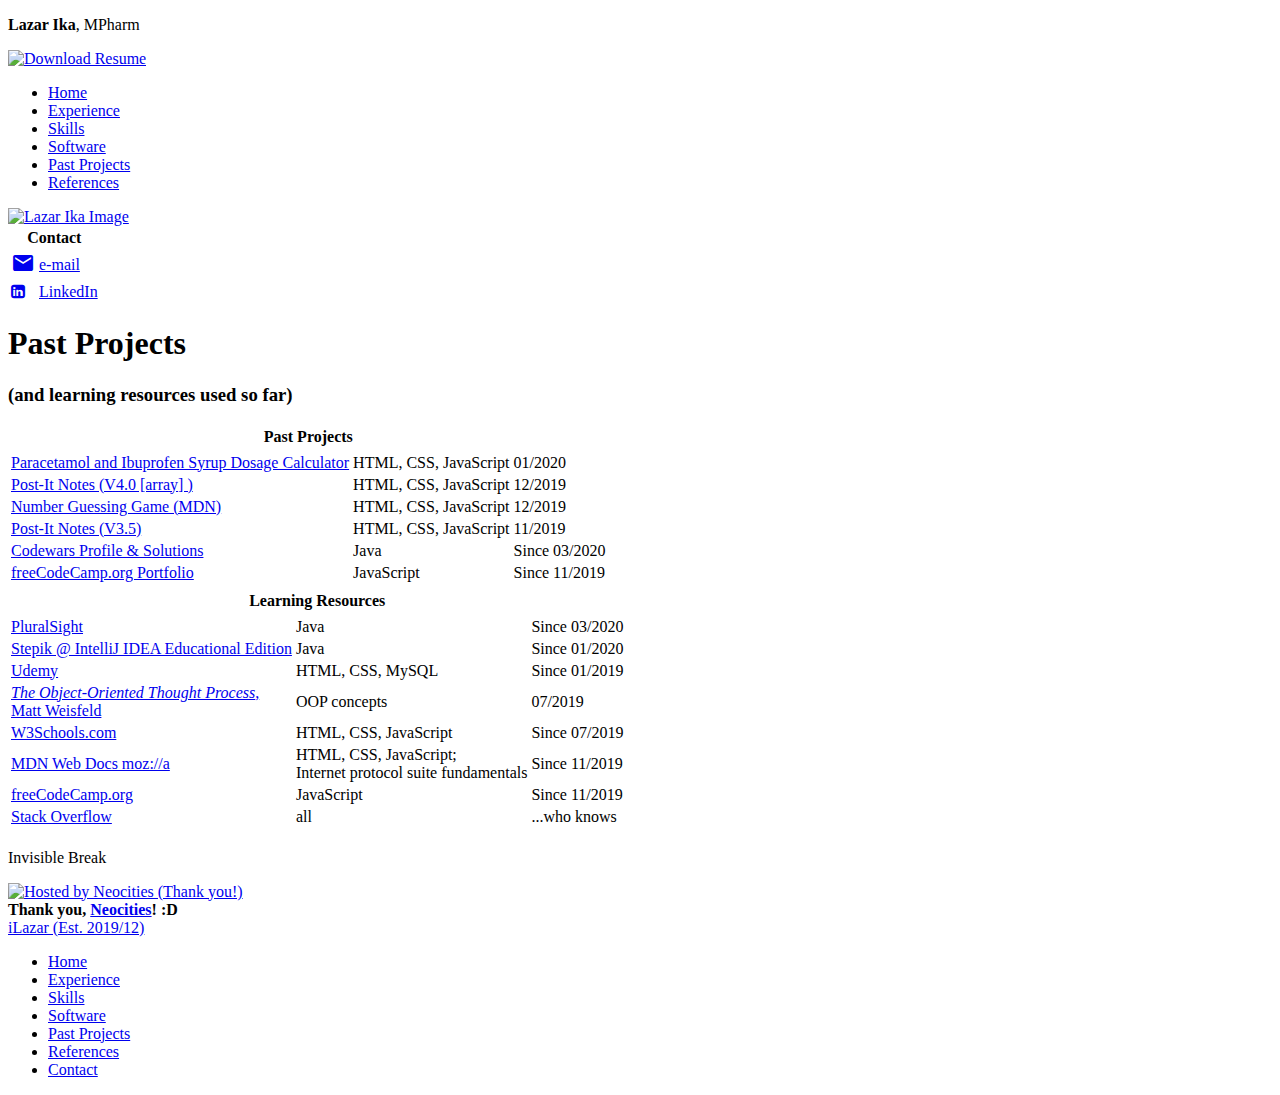
==== lazar-projects.html @ be85b08c "Merge pull request #2 from iiLazar/projects" ====
<!DOCTYPE html>
<html id="top">
<head>
    <title>iLazar - Past Projects</title>
    <meta charset="utf-8">
    <meta name="viewport" content="width=device-width, initial-scale=1.0">
    <meta name="keywords" content="Lazar,Ika,Lazar Ika,Laki,Laza,iLazar,ilazar,CV,Resume,Portfolio,Projects">
    <meta name="author" content="iLazar">
    <meta property="og:title" content="iLazar">
    <meta property="og:type" content="article">
    <meta property="og:url" content="https://lazar.neocities.org/">
    <meta property="og:description" content="Lazar Ika - Resume, past projects and contact">
    <meta property="og:image" content="https://lazar.neocities.org/lazar-ika-small.jpg">
    <meta property="og:image:width" content="647">
    <meta property="og:image:height" content="725">
    <link rel="stylesheet" href="https://cdnjs.cloudflare.com/ajax/libs/font-awesome/4.7.0/css/font-awesome.min.css">
    <link href="https://fonts.googleapis.com/icon?family=Material+Icons" rel="stylesheet">
    <link rel=stylesheet href="lazar-style.css">
    <link rel="icon" href="favicon.png">
    <script defer src="lazar-script-footer.js"></script>
    <!-- Global site tag (gtag.js) - Google Analytics -->
<script async src="https://www.googletagmanager.com/gtag/js?id=UA-155380197-1"></script>
<script>
  window.dataLayer = window.dataLayer || [];
  function gtag(){dataLayer.push(arguments);}
  gtag('js', new Date());

  gtag('config', 'UA-155380197-1');
</script>

</head>
<body>
    
    <div id="headSmallProject" class="headSmall clearfix">
        <div class="headPosition clearfix">
            <div id="headTitle" class="headSmallLeft clearfix">
                <p>
                    <strong>Lazar Ika</strong><span id="headMPh">, </span><span id="headJustMPh">MPharm</span>
                </p>
            </div>
            
            <div id="navPDF">
                <a href="Lazar%20Ika%20Resume%20CV.pdf" target="_blank">
                   <img src="PDF.png" alt="Download Resume" title="Download Resume" style="width: 15px;">
                </a>
            </div>
            
            <div id="headNavbar">
            <ul class="uList navbarList headNavbar">
                <li>
                    <a href="index.html">Home</a>
                </li>
                <li>
                    <a class="jumpScroll" href="index.html#profExp">Experience</a>
                </li>
                <li>
                    <a class="jumpScroll" href="index.html#skillsCont">Skills</a>
                </li>
                <li>
                    <a href="index.html#softwareCont" class="jumpScroll">Software</a>
                </li>
                <li>
                    <a href="lazar-projects.html">Past Projects</a>
                </li>
                <li>
                    <a href="index.html#references" class="jumpScroll">References</a>
                </li>
            </ul>
        </div>
            
            <div id="headPicDiv" class="headSmallRight clearfix">
                <a href="index.html" title="Home" target="_top">
                    <img id="lazarImgSmall" src="lazar-ika-small.jpg" style="height: 78px;" alt="Lazar Ika Image"><!--##*78px-->
                </a>
            </div>
            <div id="contactSmall" >
                 <table id=contactTableSmall>
                    <tr>
                        <th colspan="2">Contact</th>
                    </tr>
                    <tr>
                        <td id="tdMailSmall" class="column1 row1">
                            <a href="mailto:ika.n.lazar@gmail.com">
                                <i id="iconMailSmall" class="material-icons icon">mail</i>
                            </a>
                        </td>
                        <td class="row1">
                            <a href="mailto:ika.n.lazar@gmail.com">e-mail
                            </a>
                        </td>
                    </tr>
                    <tr>
                        <td id="tdLISmall" class="column1 rowLast">
                            <a href="https://www.linkedin.com/in/lazar-ika-48645738/" target="_blank">
                                <i class="fa fa-linkedin-square icon"></i>
                            </a>
                        </td>
                        <td class="rowLast">
                            <a href="https://www.linkedin.com/in/lazar-ika-48645738/" target="_blank">LinkedIn</a>
                        </td>
                    </tr>
                </table>
            </div>
        </div>
    </div>
    
    <header id="head" class="headBig clearfix">
        <div class="titleLeft">
            <h1>Past Projects</h1>
            <h3 class="mpharm">(and learning resources used so far)</h3>
        </div>
        
    </header>
    
    
    <div id="main" class="clearfix">
        
        <div id="PProjTableCont">
                <table id="PProjTable">
                    <tr>
                        <th colspan="3">Past Projects</th>
                    </tr>
                    
                    <tr>
                        <td class="column1 emptyRow">
                            <a href="" target="_blank">
                                
                            </a>
                        </td>
                        <td class="tech emptyRow"></td>
                        <td class="emptyRow">
                            <a href="" target="_blank"></a>
                        </td>
                    </tr>
                    
                    <tr class="firstRow temperatureRow">
                        <td class="column1">
                            <a href="projects/temperature/temperature-index.html" target="_blank">
                                Paracetamol and Ibuprofen Syrup Dosage Calculator
                            </a>
                        </td>
                        <td class="tech">
                            HTML, CSS, JavaScript
                        </td>
                        <td>
                            01/2020
                        </td>
                    </tr>
                    
                    <tr>
                        <td class="column1">
                            <a href="projects/postit/index-todo-V4.0-arr.html" target="_blank">
                                Post-It Notes (V4.0 [array] )
                            </a>
                        </td>
                        <td class="tech">
                            HTML, CSS, JavaScript
                        </td>
                        <td>
                            12/2019
                        </td>
                    </tr>
                    
                    <tr>
                        <td class="column1">
                            <a href="projects/numberguess/index-no.html" target="_blank">
                                Number Guessing Game (MDN)
                            </a>
                        </td>
                        <td class="tech">
                            HTML, CSS, JavaScript
                        </td>
                        <td>
                            12/2019
                        </td>
                    </tr>
                    
                    <tr>
                        <td class="column1">
                            <a href="projects/postit/index-todo-V3.5.html" target="_blank">
                                Post-It Notes (V3.5)
                            </a>
                        </td>
                        <td class="tech">
                            HTML, CSS, JavaScript
                        </td>
                        <td>
                            11/2019
                        </td>
                    </tr>
                    
                    <tr>
                        <td id="codewars" class="column1">
                            <a href="https://www.codewars.com/users/iLazar/completed_solutions" target="_blank">
                                Codewars Profile &amp; Solutions
                            </a>
                        </td>
                        <td class="tech">
                            Java
                        </td>
                        <td>
                            Since 03/2020
                        </td>
                    </tr>
                    
                    <tr>
                        <td id="freeCodeCamp" class="column1">
                            <a href="https://www.freecodecamp.org/ilazar" target="_blank">
                                freeCodeCamp.org Portfolio
                            </a>
                        </td>
                        <td class="tech">
                            JavaScript
                        </td>
                        <td>
                            Since 11/2019
                        </td>
                    </tr>
                    
                    <tr>
                        <td class="column1 rowLast">
                            <a href="" target="_blank">
                                
                            </a>
                        </td>
                        <td class="tech rowLast"></td>
                        <td class="rowLast">
                            <a href="" target="_blank"></a>
                        </td>
                    </tr>
                </table>
            </div>
        
        <div id="resourceTableCont">
                <table id="resourceTable">
                    <tr>
                        <th colspan="3">Learning Resources</th>
                    </tr>
                    
                    <tr>
                        <td class="column1 emptyRow">
                            <a href="" target="_blank">
                                
                            </a>
                        </td>
                        <td class="tech emptyRow"></td>
                        <td class="emptyRow">
                            <a href="" target="_blank"></a>
                        </td>
                    </tr>
                    
                    <tr class="firstRow">
                        <td class="column1">
                            <a href="https://www.pluralsight.com/customer/free-user" target="_blank">
                                PluralSight
                            </a>
                        </td>
                        <td class="tech">
                            Java
                        </td>
                        <td>
                            Since 03/2020
                        </td>
                    </tr>
                    
                    <tr>
                        <td class="column1">
                            <a href="https://stepik.org/users/164077233/courses" target="_blank">
                                Stepik @ IntelliJ IDEA Educational Edition
                            </a>
                        </td>
                        <td class="tech">
                            Java
                        </td>
                        <td>
                            Since 01/2020
                        </td>
                    </tr>
                    
                    <tr>
                        <td class="column1">
                            <a href="https://www.udemy.com/" target="_blank">
                                Udemy
                            </a>
                        </td>
                        <td class="tech">
                            HTML, CSS, MySQL
                        </td>
                        <td>
                            Since 01/2019
                        </td>
                    </tr>
                    
                    <tr>
                        <td id="books" class="column1">
                            <a href="https://www.oreilly.com/library/view/object-oriented-thought-process/0672326116/" target="_blank">
                                <i>The Object-Oriented Thought Process</i>,<br>Matt Weisfeld
                            </a>
                        </td>
                        <td class="tech">
                            OOP concepts
                        </td>
                        <td>
                            07/2019
                        </td>
                    </tr>
                
                    <tr>
                        <td class="column1">
                            <a href="https://www.w3schools.com/" target="_blank">
                                W3Schools.com
                            </a>
                        </td>
                        <td class="tech">
                            HTML, CSS, JavaScript
                        </td>
                        <td>
                            Since 07/2019
                        </td>
                    </tr>
                    
                    <tr>
                        <td class="column1">
                            <a href="https://developer.mozilla.org/en-US/" target="_blank">
                                MDN Web Docs moz://a
                            </a>
                        </td>
                        <td class="tech">
                            HTML, CSS, JavaScript;
                            <br>Internet protocol suite fundamentals
                        </td>
                        <td>
                            Since 11/2019
                        </td>
                    </tr>
                    
                    <tr>
                        <td class="column1">
                            <a href="https://www.freecodecamp.org/" target="_blank">
                                freeCodeCamp.org
                            </a>
                        </td>
                        <td class="tech">
                            JavaScript
                        </td>
                        <td>
                            Since 11/2019
                        </td>
                    </tr>
                                        
                    <tr>
                        <td class="column1">
                            <a href="https://stackoverflow.com/" target="_blank">
                                Stack Overflow
                            </a>
                        </td>
                        <td class="tech">
                            all
                        </td>
                        <td>
                            ...who knows
                        </td>
                    </tr>
                    
                
                    
                    <tr>
                        <td class="column1 rowLast">
                            <a href="" target="_blank">
                                
                            </a>
                        </td>
                        <td class="tech rowLast"></td>
                        <td class="rowLast">
                            <a href="" target="_blank"></a>
                        </td>
                    </tr>
                </table>
            </div>
        
    </div>
    
    
    <p id="inset"><span class="invisible">Invisible Break</span></p>
    
    <div id="neocities">
        <a href="https://neocities.org/" target="_blank" title="Hosted by Neocities (Thank you!)">
            <img src="Neocities-hosted.png" alt="Hosted by Neocities (Thank you!)">
        </a>
        <br>
        <div id="thankU">
            <strong>
                Thank you, <a href="https://neocities.org/" target="_blank" title="Hosted by Neocities (Thank you!)">Neocities</a>! :D
            </strong>
        </div>
    </div>
    <footer>
        <div class="footerTxt"><a href="https://lazar.neocities.org/"><span class="footerCont">iLazar (Est. 2019/12)</span></a></div>
        <div class="navbar">
            <ul class="uList navbarList">
                <li>
                    <a href="index.html">Home</a>
                </li>
                <li>
                    <a class="jumpScroll" href="index.html#profExp">Experience</a>
                </li>
                <li>
                    <a class="jumpScroll" href="index.html#skillsCont">Skills</a>
                </li>
                <li>
                    <a class="jumpScroll" href="index.html#softwareCont">Software</a>
                </li>
                <li>
                    <a href="lazar-projects.html">Past Projects</a>
                </li>
                <li>
                    <a class="jumpScroll" href="index.html#references">References</a>
                </li>
                <li>
                    <a class="jumpScroll" href="#contact">Contact</a>
                </li>
            </ul>
        </div>
    </footer>
</body>
</html>
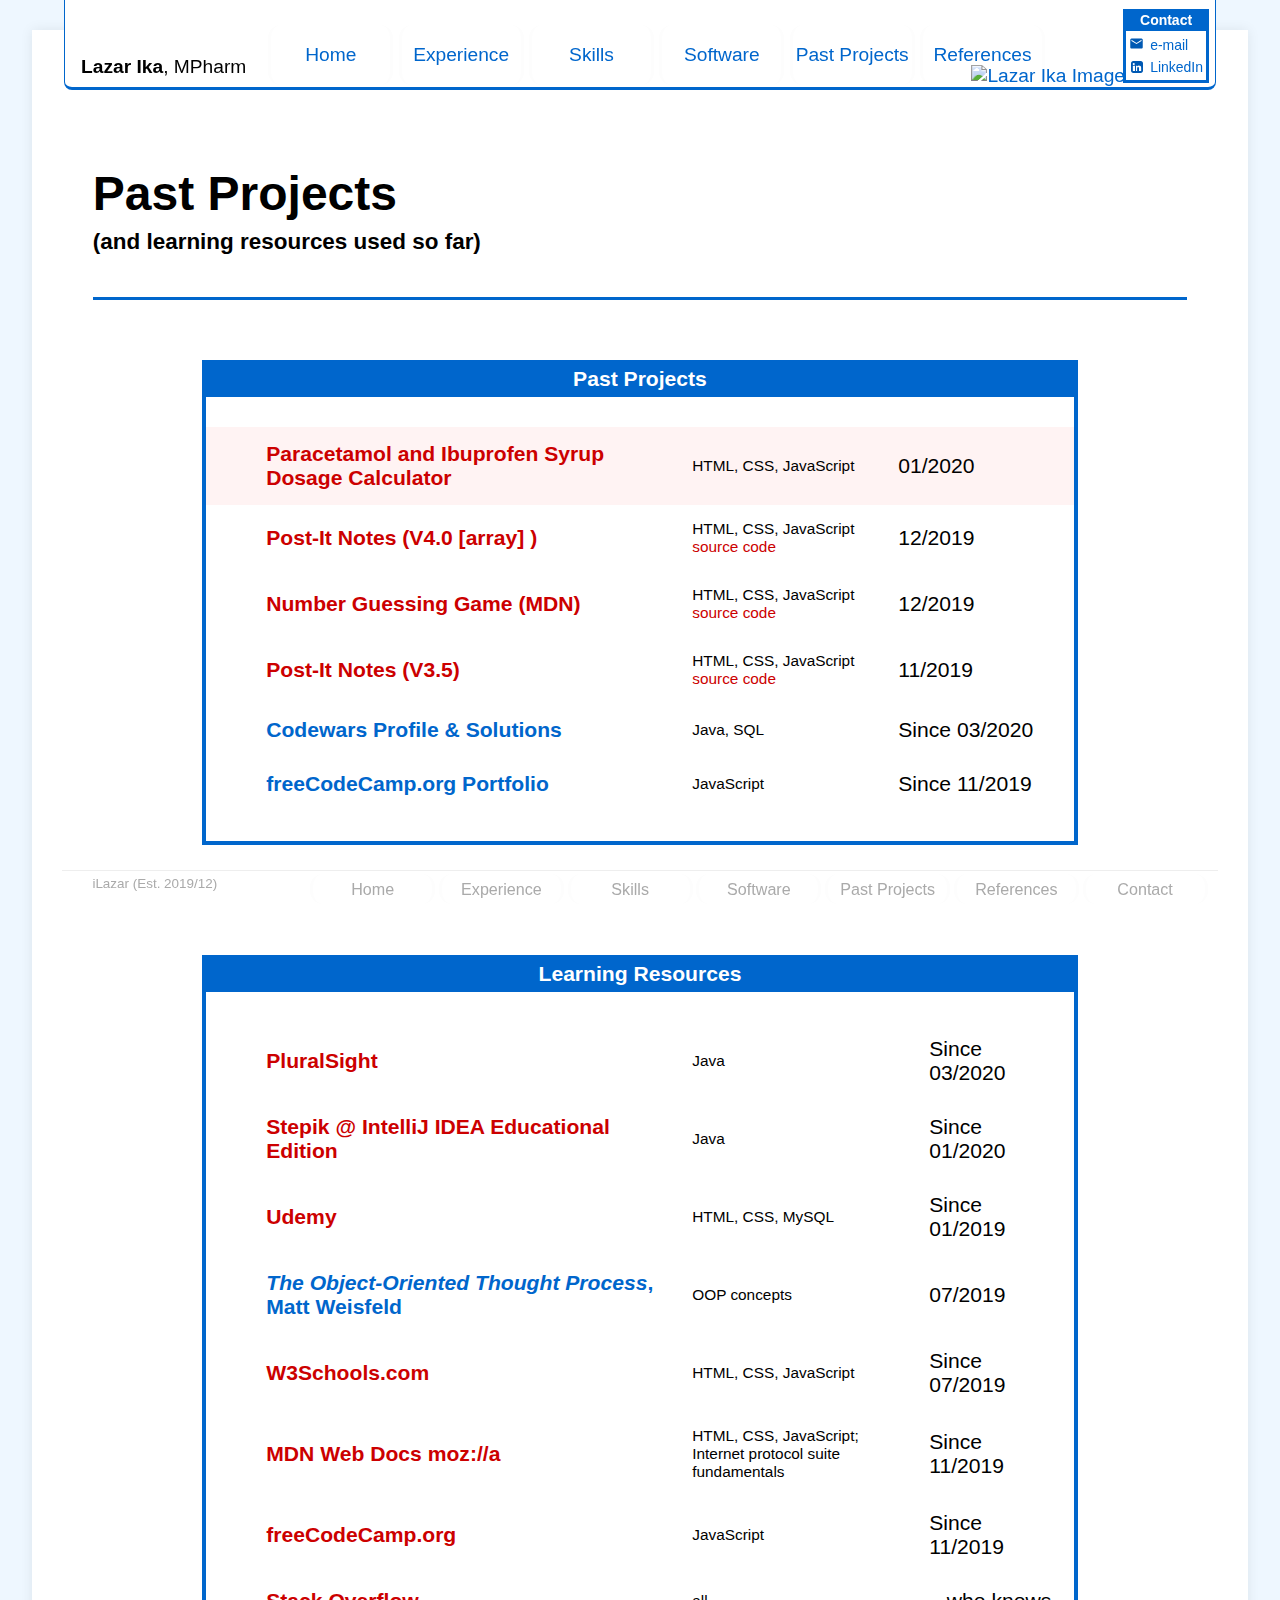
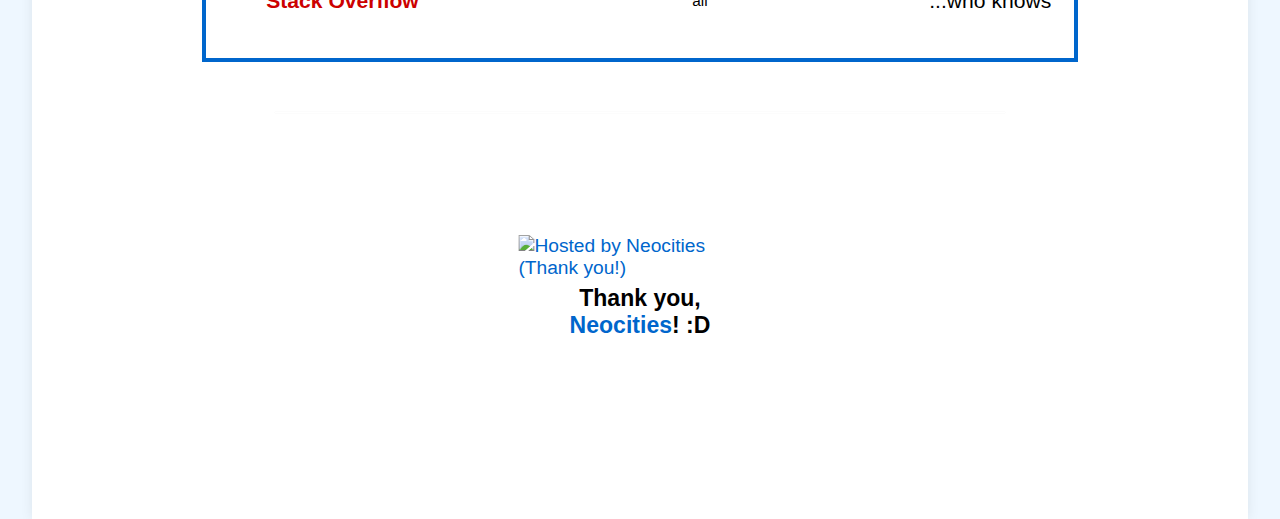
==== commit 62eb63c4: "2020 06 12 Projects updated with source code links" ====
--- a/lazar-projects.html
+++ b/lazar-projects.html
@@ -155,6 +155,7 @@
                         </td>
                         <td class="tech">
                             HTML, CSS, JavaScript
+                            <br/><a href="https://github.com/iiLazar/Post-itNotes" target="_blank">source code</a>
                         </td>
                         <td>
                             12/2019
@@ -169,6 +170,7 @@
                         </td>
                         <td class="tech">
                             HTML, CSS, JavaScript
+                            <br/><a href="https://github.com/iiLazar/NumberGuessingGame" target="_blank">source code</a>
                         </td>
                         <td>
                             12/2019
@@ -183,6 +185,7 @@
                         </td>
                         <td class="tech">
                             HTML, CSS, JavaScript
+                            <br/><a href="https://github.com/iiLazar/Post-itNotes" target="_blank">source code</a>
                         </td>
                         <td>
                             11/2019
@@ -196,7 +199,7 @@
                             </a>
                         </td>
                         <td class="tech">
-                            Java
+                            Java, SQL
                         </td>
                         <td>
                             Since 03/2020
--- a/lazar-style.css
+++ b/lazar-style.css
@@ -0,0 +1,907 @@
+* {
+    box-sizing: border-box;
+}
+html {
+    background-color: #eef7ff;
+    font-family: "Calibri", Calibri, Arial, sans-serif;
+    color: black;
+}
+
+body {
+    position: relative;
+    background-color: #fff;
+    color: black;
+    width: 85%;
+    margin: auto;
+    margin-top: 30px;
+    font-size: 1.2em;
+    -webkit-box-shadow: 0px 0px 12px 0px rgba(0,0,0,0.08);
+    -moz-box-shadow: 0px 0px 12px 0px rgba(0,0,0,0.08);
+    box-shadow: 0px 0px 12px 0px rgba(0,0,0,0.08);
+}
+
+.clearfix {
+    content: "";
+    display: table;
+    clear: both;
+}
+
+a {
+    color: #0066cc;
+    text-decoration: none;
+}
+a:visited {
+    color: #3399ff;
+}
+
+header, #headSmall, #main, footer {
+    width: 90%;
+    margin: auto;
+}
+
+header {
+    position: relative;
+    height: 270px;
+    padding-top: 50px;
+    border-bottom: 3px solid #0066cc;
+}
+
+h1 {
+    font-size: 2.5em;
+}
+
+.mpharm {
+    padding-bottom: 20px;
+    margin-top: -25px;
+}
+
+.titleLeft {
+    position: absolute;
+    bottom: 0px;
+    left: 0px;
+    display: inline-block;
+    width: 70%;
+    float: left;
+}
+
+.titleRight {
+    display: inline-block;
+    widows: 29%;
+    float: right;
+}
+
+#headSmall {
+    position: fixed;
+    top: -100px;
+    left: 50%;
+    transform: translate(-50%);
+    margin: auto;
+    width: 76.6%;
+    position: fixed;
+    background-color: white;
+    padding-top: 7px;
+    border-bottom: 3px solid #0066cc;
+    border-radius: 0 0 8px 8px;
+    z-index: 1;
+    -webkit-transition: top 0.3s;
+    transition: top 0.3s;
+}
+#headSmallProject {
+    position: fixed;
+    top: 0px;
+    left: 50%;
+    transform: translate(-50%);
+    margin: auto;
+    width: 76.6%;
+    position: fixed;
+    background-color: white;
+    padding-top: 7px;
+    border-bottom: 3px solid #0066cc;
+    border-left: 1px solid #0066cc;
+    border-right: 1px solid #0066cc;
+    border-radius: 0 0 8px 8px;
+    z-index: 1;
+}
+
+.headPosition {
+    position: relative;
+    width: 100%;
+    height: 80px;
+}
+#navPDF {
+    display: none;
+    position: absolute;
+    top: 1px;
+    left: 1px;
+    z-index: 1;
+}
+.headSmallLeft {
+    position: absolute;
+    bottom: -10px;
+    left: 1px;
+    display: inline;
+    margin-left: 15px;
+}
+
+#headNavbar {
+    position: absolute;
+    bottom: -17px;
+    right: 170px;
+}
+.headSmallRight {
+    display: inline-block;
+    position: absolute;
+    bottom: 0;
+    right: 90px;
+}
+#headPicDiv {
+    opacity: 1;
+    -webkit-transition: opacity 0.3s;
+    transition: opacity 0.3s;
+}
+
+#contactSmall {
+    position: absolute;
+    bottom: 4px;
+    right: 6px;
+}
+
+
+#lazarImg {
+    height: 250px;
+    margin-top: 20px;
+}
+
+
+#contactTable, #referenceTable, #iGuruTable, #downloadTable {
+    width: 80%;
+}
+table {
+    border: 4px solid #0066cc;
+    margin-top: -1px;
+    border-collapse: collapse;
+}
+th {
+    background-color: #0066cc;
+    color: #fff;
+    padding: 3px 15px;
+    border: 3px solid #0066cc;
+}
+.column1 {
+    text-align: center;
+}
+td {
+    padding: 18px 0 1px 20px;
+}
+
+
+#contactTable td {
+    padding: 2px;
+    padding-left: 10px;
+}
+#contactTable .rowFirst {
+    padding-top: 10px;
+}
+#contactTable .rowLast {
+    padding-bottom: 10px;
+}
+
+
+.rowLast {
+    padding-bottom: 15px;
+}
+
+.icon {
+    color: #0059b3;
+}
+#iconMail, #iconMailSmall {
+    font-size: 1.1em;
+}
+
+#contactSmall table, #contactSmall th, #contactSmall tr, #contactSmall td, #contactSmall .rowLast {
+    padding: 0;
+    padding-left: 3px;
+    padding-right: 3px;
+    font-size: 0.9em;
+}
+#contactSmall .row1 {
+    padding-top: 5px;
+}
+#contactSmall .rowLast {
+    padding-top: 5px;
+    padding-bottom: 5px;
+}
+#contactSmall table {
+    border: 3px solid #0066cc;
+}
+
+
+#downloadTable td {
+    padding-bottom: 20px;
+    padding-top: 25px;
+}
+#resume a, #resume a:visited {
+    color: #cc0000;
+    font-weight: bold;
+    border: 4px solid #cc0000;
+    border-radius: 7px;
+    padding: 7px 23px;
+    -webkit-transition: color 0.2s, background-color 0.2s;
+    transition: color 0.2s, background-color 0.2s;
+}
+#resume a:hover {
+    background-color: #cc0000;
+    color: #eee;
+}
+
+#referenceTable td, #iGuruTable td {
+    padding-right: 10px;
+}
+.refName {
+    font-weight: bold;
+}
+.refWork {
+    font-size: 0.8em;
+    padding-top: 0px;
+}
+.omitt {
+    color: #888;
+    font-size: 0.8em;
+    padding-bottom: 8px;
+    padding-top: 8px;
+    border-top: 2px dotted #ccc;
+}
+
+#PProjTable, #resourceTable {
+    width: 60%;
+    margin: auto;
+    margin-top: -40px;
+    font-size: 1.1em;
+}
+#PProjTable td, #resourceTable td {
+    padding: 15px 20px 15px 0px;
+    text-align: left;
+}
+#PProjTable .column1, #resourceTable .column1 {
+    width: 56%;
+    padding-left: 60px;
+    font-weight: bold;
+}
+#PProjTable .tech, #resourceTable .tech {
+    font-size: 1.2vw;
+}
+
+#PProjTable tr:hover, #resourceTable tr:hover {
+    background-color: #fafafa;
+}
+#PProjTable .temperatureRow {
+    background-color: #fff3f3;
+}
+#PProjTable .temperatureRow:hover {
+    background-color: #ffe7e7;
+}
+#PProjTable a, #PProjTable a:hover, #resourceTable a, #resourceTable a:hover {
+    color: #cc0000;
+}
+#codewars a, #codewars a:hover, #freeCodeCamp a, #freeCodeCamp a:hover, #books a, #books a:hover {
+    color: #0066cc;
+}
+#resourceTableCont {
+    margin-top: 150px;
+}
+
+.omitted {
+    width: 100%;
+    position: relative;
+    display: inline-block;
+}
+.omittTool {
+    display: inline-block;
+    visibility: hidden;
+    position: absolute;
+    top: 100px;
+    left: 90%;
+    z-index: 1;
+    background-color: #333;
+    color: #ccc;
+    width: 200px;
+    font-size: 0.9em;
+    padding: 20px 15px 20px 25px;
+    border-radius: 15px;
+}
+.omittTool a, .omittTool a:hover {
+    color: #66b3ff;
+}
+.omitted:hover .omittTool {
+    visibility: visible;
+}
+.omittTool::after {
+    content: "";
+    position: absolute;
+    top: 50%;
+    right: 100%;
+    margin-top: -10px;
+    border-width: 10px;
+    border-style: solid;
+    border-color: transparent #333 transparent transparent;
+}
+
+
+
+#titleNavbar {
+    margin: auto;
+    float: right;
+    margin-right: 8%;
+    margin-top: -20px;
+}
+
+#main {
+    margin-top: 100px;
+}
+.mainLeft {
+    width: 25%;
+    float: left;
+    position: sticky;
+    top: 0px;
+    margin-top: 30px;
+    -webkit-transition: top 0.3s;
+    transition: top 0.3s;
+}
+
+.mainRight {
+    width: 74%;
+    float: right;
+}
+
+#pastProj {
+    display: block;
+    text-align: center;
+    font-size: 1.6em;
+    padding: 70px;
+    background-color: #0066cc;
+    color: #fff;
+    border: 6px solid #0066cc;
+    -webkit-transition: transform 0.5s;
+    transition: transform 0.5s;
+}
+#pastProj:hover {
+    background-color: #0066cc;;
+    color: white;
+    -webkit-transform: scale(1.05);
+    transform: scale(1.05);
+}
+#pastProj:active {
+    background-color: #66b3ff;
+    border: 6px solid #66b3ff;
+}
+.pastProj a {
+    color: #0066cc;
+    text-decoration: none;
+}
+.pastProj a:visited {
+    color: #0066cc;
+}
+
+.h2section {
+    font-size: 1.6em;
+    width: 100%;
+    border-bottom: 3px solid #0066cc;
+}
+.content {
+    width: 80%;
+    float: right;
+    margin-right: 8%;
+    margin-top: 20px;
+    margin-bottom: 50px;
+    text-align: justify;
+}
+.container {
+    margin-bottom: 80px;
+}
+#summaryCont {
+    margin-top: 80px;
+}
+#expSince {
+    float: right;
+    margin-right: 8%;
+}
+.expTitle {
+    font-weight: bold;
+    font-size: 1.2em;
+}
+.expPeriod {
+    font-size: 0.9em;
+    margin-top: 5px;
+    margin-bottom: 10px;
+}
+.workPlace {
+    font-style: italic;
+    font-size: 0.9em;
+}
+.description {
+    border-top: 1px dotted #ccc;
+    border-bottom: 1px dotted #ccc;
+    margin: 15px 0;
+}
+.outcomes {
+    margin-top: 30px;
+    font-size: 1.1em;
+    border-bottom: 1px dotted #ccc;
+}
+.uList {
+    list-style-type: square;
+}
+.honor {
+    padding-bottom: 15px;
+    border-bottom: 1px dotted #ccc;
+}
+
+.skillList, .softwareTable, .personalList {
+    font-size: 1.1em;
+    margin-top: -40px;
+    margin-bottom: -30px;
+    list-style-type: none;
+}
+.skillList li, .softwareList li, .personalList li {
+    padding: 5px;
+}
+
+.softwareTable {
+    font-size: 1em;
+    border: none;
+}
+.softwareTable td {
+    padding: 0;
+}
+.softwareTable tr td {
+    padding-top: 5px;
+    padding-bottom: 13px;
+}
+.softwareTable td:nth-child(2) {
+    padding-left: 8%;
+    min-width: 5.9em;
+}
+
+
+
+
+
+
+.invisible {
+    visibility: hidden;
+}
+
+#inset {
+    width: 60%;
+    height: 1px;
+    margin: auto;
+    margin-top: 50px;
+    text-align: center;
+    color: transparent;
+    -webkit-box-shadow: 0px 0px 1px 0px rgba(219,219,219,1);
+    -moz-box-shadow: 0px 0px 1px 0px rgba(219,219,219,1);
+    box-shadow: 0px 0px 1px 0px rgba(219,219,219,1);
+}
+
+#neocities {
+    position: relative;
+    width: 40%;
+    margin: auto;
+    margin-top: 100px;
+}
+
+#neocities img {
+    position: absolute;
+    left: 50%;
+    bottom: 60px;
+    -webkit-transform: translate(-50%);
+    transform: translate(-50%);
+}
+#thankU {
+    width: 150px;
+    margin: auto;
+    margin-bottom: 100px;
+    margin-top: 50px;
+    font-size: 1.2em;
+    text-align: center;
+}
+
+footer {
+    position: relative;
+    position: sticky;
+    bottom: -50px;
+    font-size: 0.7em;
+    background-color: rgba(255,255,255,0.95);
+    color: #aaa;
+    border-top: 1px solid #eee;
+    padding: 5px 0px 59px 30px;
+}
+
+.navbar {
+    position: absolute;
+    right: 10px;
+    top: -10px;
+    
+}
+.navbarList {
+    list-style-type: none;
+}
+.navbarList li {
+    display: inline-table;
+    vertical-align: middle;
+    font-size: 1.2em;
+    text-align: center;
+    width: 125px;
+    height: 30px;
+    border: 3px solid #fdfdfd;
+    border-top: none;
+    border-bottom: none;
+    border-radius: 13px;
+}
+.headNavbar li {
+    font-size: 1em;
+    width: 125px;
+    height: 60px;
+}
+.navbarList a, .navbarList a:visited, .footerTxt a, .footerTxt a:visited, .footerTxt a:hover {
+    display: table-cell;
+    color: #aaa;
+    vertical-align: middle;
+}
+.navbarList a:hover {
+    background-color: #fbfbfb;
+    border: 3px solid #f4f4f4;
+    border-top: none;
+    border-bottom: none;
+    border-radius: 13px;
+}
+.headNavbar a, .headNavbar a:visited {
+    color: #0066cc;
+}
+
+
+
+
+
+
+
+
+@media only screen and (max-width: 1455px) {
+    body, footer {
+        width: 95%;
+    }
+    #headSmall, #headSmallProject {
+        width: 90%;
+    }
+}
+
+@media only screen and (max-width: 1240px) {
+    body, footer {
+        width: 99%;
+    }
+    #headSmall, #headSmallProject {
+        width: 98%;
+    }
+}
+    #PProjTable, #resourceTable {
+        width: 80%;
+        font-size: 1.1em
+}
+
+@media only screen and (max-width: 1140px) {
+    #headMPh, #headJustMPh {
+        display: none;
+    }
+    footer .navbarList li {
+        width: 100px;
+    }
+    #contactTable, #referenceTable, #iGuruTable, #downloadTable {
+        width: 95%;
+    }
+}
+@media only screen and (max-width: 1065px) {
+    .headSmallLeft {
+        position: absolute;
+        top: -20px;
+        left: 15px;
+    }
+    #headMPh, #headJustMPh {
+        display: inline;
+    }
+    #headNavbar {
+        margin-left: -40px;   
+    }
+}
+@media only screen and (max-width: 978px) {
+    #main {
+        width: 100%;
+        margin-left: 5px;
+        padding-right: 10px;
+    }
+    #headNavbar li {
+        width: 100px;
+    }
+    footer .navbarList li {
+        width: 75px;
+        font-size: 0.9em;
+    }
+    table td {
+        padding-left: 5px;
+        padding-right: 5px;
+    }
+    #PProjTable, #resourceTable {
+        width: 100%;
+        font-size: 1.1em
+    }
+    #PProjTable td, #resourceTable td {
+        padding: 1vw 0vw 1vw 1vw;
+    }
+    #PProjTable .column1, #resourceTable .column1 {
+        padding-left: 5vw;
+    }
+    #PProjTable .tech, #resourceTable.tech {
+    font-size: 2vw;
+    }
+}
+@media only screen and (max-width: 910px) {
+    #titleNavbar li {
+        width: 80px;
+        font-size: 0.8em;
+    }
+}
+
+@media only screen and (max-width: 825px) {
+    #headNavbar li {
+        width: 125px;
+        height: 30px;
+    }
+    #headNavbar {
+        width: 500px;
+        position: absolute;
+        right: 80px;
+    }
+    footer .navbar {
+        display: none;
+    }
+    #resume a {
+        padding: 7px 10px;
+    }
+    
+    #pastProj:hover {
+        transform: scale(1);
+    }
+    #pastProj {
+        -webkit-animation: projectPulse 1.5s infinite;
+        animation: projectPulse 1.5s infinite;
+    }
+    -webkit-@keyframes projectPulse {
+        0% {
+            -webkit-transform: scale(1);
+        }
+        16% {
+            -webkit-transform: scale(1.05);
+        }
+        60% {
+            -webkit-transform: scale(1);
+        }
+    }
+    @keyframes projectPulse {
+        0% {transform: scale(1);}
+        16% {transform: scale(1.05);}
+        60% {transform: scale(1);}
+    }
+}
+
+/*630px*/
+@media only screen and (max-width: 700px) {
+    #navPDF {
+        display: block;   
+        top: 1px;
+        left: 5px;
+    }
+    #titleNavbar {
+        width: 110%;
+        float: left;
+        margin-left: -35px;
+        margin-top: -20px;
+        margin-bottom: -90px;
+    }
+    .mainLeft {
+        width: 80%;
+        float: none;
+        margin: auto;
+        position: inherit;
+    }
+    #contactTable, #referenceTable, #iGuruTable, #downloadTable {
+        width: 100%;
+    }
+    #contactTable td, #referenceTable td, #downloadTable td, #iGuruTable td {
+        padding-left: 30px;
+    }
+    .omittTool {
+        display: none;
+    }
+    #resume a {
+        padding: 7px 53px;
+        margin-left: 10%;
+    }
+    #pdf {
+        padding-left: 30px;
+    }
+    .mainRight {
+        width: 90%;
+        float: none;
+        margin: auto;
+        margin-top: 60px;
+        position: inherit;
+    }
+    #neocities {
+    position: relative;
+    width: 40%;
+    margin: auto;
+    margin-top: 50px;
+    }
+    #inset {
+        width: 60%;
+        height: 1px;
+        margin: auto;
+        margin-top: 0px;
+    }
+    #PProjTable, #resourceTable {
+        font-size: 3.5vw;
+    }
+}
+
+@media only screen and (max-width: 545px) {
+    #headSmall, #headSmallProject {
+        display: block;
+        top: 0;
+    }
+    #headPicDiv {
+        opacity: 1;
+    }
+    #titleNavbar {
+        display: none;
+    }
+    #headNavbar li {
+        font-size: 0.8em;
+        width: 100px;
+    }
+    #headNavbar {
+        width: 430px;
+    } 
+}
+
+@media only screen and (max-width: 500px) {
+    html {
+        font-size: 3vw;
+    }
+    .headSmallLeft {
+        top: -3vw;
+    }
+    #headMPh, #headJustMPh {
+        display: inline;
+        font-size: 2.8vw;
+    }
+    #headNavbar li {
+        width: 20vw;
+        height: 6vw;
+        padding: 0px;
+    }
+    #headNavbar li a {
+        padding: 0;
+    }
+    #headNavbar {
+        width: 80vw;
+        position: absolute;
+        left: -2vw;
+        top: 0.5vw;
+    }
+    .headSmallRight {
+        right: 1px;
+    }
+    #contactSmall {
+        position: absolute;
+        bottom: 4px;
+        right: 20vw;
+    }
+    #resume a, #resume a:visited {
+    border: 4px solid #cc0000;
+    border-radius: 7px;
+    padding: 7px 23px;
+    -webkit-transition: color 0.2s, background-color 0.2s;
+    transition: color 0.2s, background-color 0.2s;
+    }
+}
+
+@media only screen and (max-width: 480px) {
+    #headNavbar {
+        width: 80vw;
+        position: absolute;
+        left: -2vw;
+        top: 1vw;
+    }
+}
+
+@media only screen and (max-width: 460px) {
+    #headNavbar {
+        width: 80vw;
+        position: absolute;
+        left: -2vw;
+        top: 1.5vw;
+    }
+}
+@media only screen and (max-width: 440px) {
+    #headNavbar {
+        width: 80vw;
+        position: absolute;
+        left: -2vw;
+        top: 2vw;
+    }
+}
+
+@media only screen and (max-width: 400px) {
+    #headNavbar {
+        width: 80vw;
+        position: absolute;
+        left: -2vw;
+        top: 4vw;
+    }
+}
+
+@media only screen and (max-width: 360px) {
+    #headNavbar {
+        width: 60vw;
+        position: absolute;
+        left: 3vw;
+        top: 1vw;
+    }
+    #contactSmall {
+        position: absolute;
+        bottom: 3.5px;
+        right: 28vw;
+    }
+}
+
+@media only screen and (max-width: 335px) {
+    #headNavbar {
+        width: 60vw;
+        position: absolute;
+        left: 3vw;
+        top: 2.7vw;
+    }
+}
+
+
+
+
+
+/* COLOR:
+
+BLUE
+-----------------------
+100% 		 #ffffff
+97% 		 #eef7ff
+95% 		 #e6f2ff
+90% 		 #cce6ff
+85% 		 #b3d9ff
+80% 		 #99ccff
+75% 		 #80bfff
+70% 		 #66b3ff
+65% 		 #4da6ff
+60% 		 #3399ff
+55% 		 #1a8cff
+50% 		 #0080ff
+45% 		 #0073e6	
+
+40% 		 #0066cc
+
+35% 		 #0059b3
+30% 		 #004d99
+25% 		 #004080
+20% 		 #003366
+15% 		 #00264d
+10% 		 #001a33
+05% 		 #000d1a
+00% 		 #000000
+*/